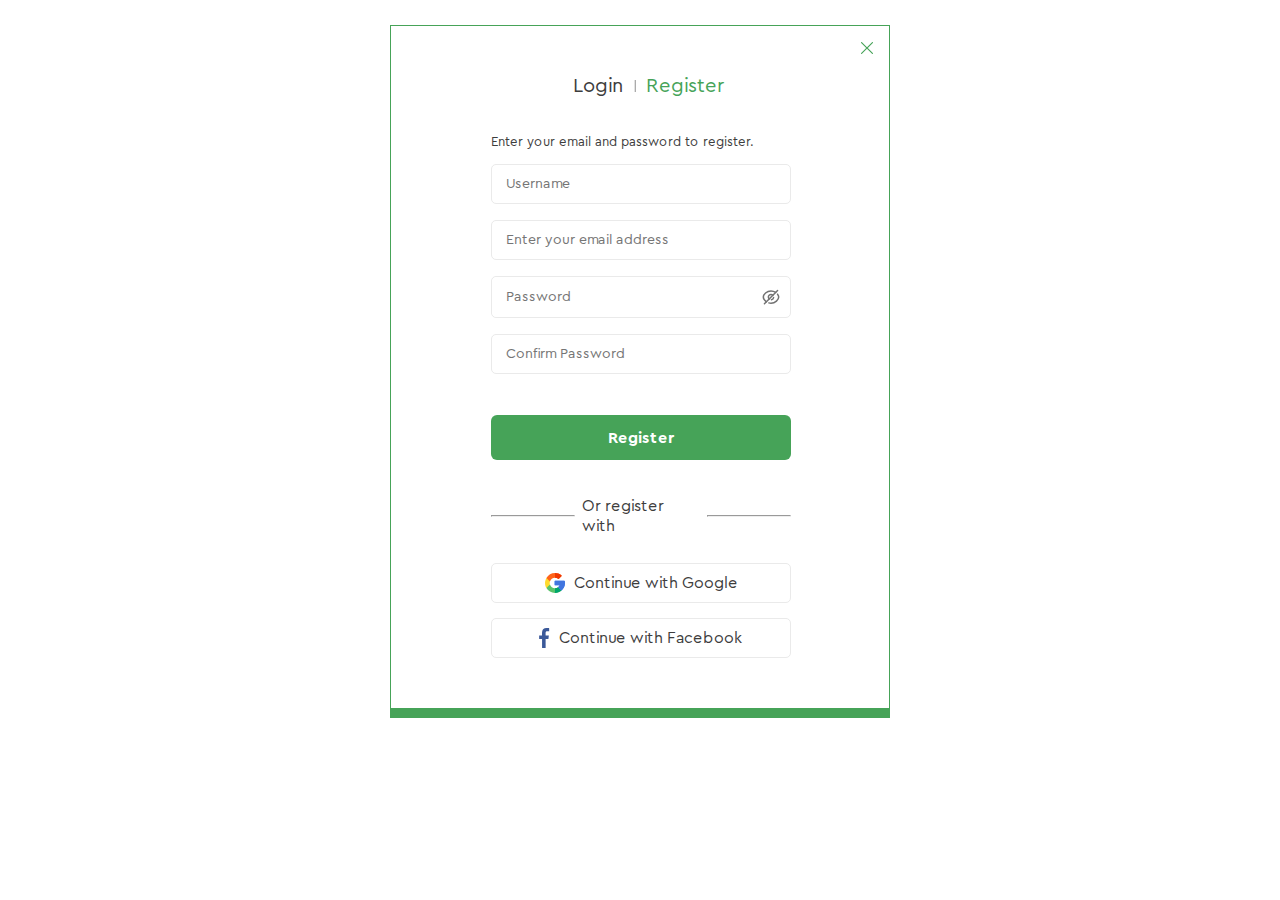
==== modal.html @ fc91214d "add modal" ====
<!DOCTYPE html>
<html lang="en">
  <head>
    <meta charset="UTF-8" />
    <meta name="viewport" content="width=device-width, initial-scale=1.0" />
    <title>modal</title>

    <link rel="stylesheet" href="./css/reset.css" />
    <link
      rel="stylesheet"
      href="https://fonts.googleapis.com/css2?family=Material+Symbols+Outlined:opsz,wght,FILL,GRAD@20..48,100..700,0..1,-50..200&icon_names=chevron_right"
    />

    <link rel="stylesheet" href="./fonts/fonts.css" />
    <link rel="stylesheet" href="./css/styles.css" />
  </head>
  <body>
    <section class="modal-section">
      <div class="modal">
        <button class="modal-close-btn" type="button">
          <svg
            width="12"
            height="12"
            viewBox="0 0 12 12"
            fill="none"
            xmlns="http://www.w3.org/2000/svg"
          >
            <path
              fill-rule="evenodd"
              clip-rule="evenodd"
              d="M0.170067 0.170067C0.396823 -0.056689 0.764467 -0.056689 0.991223 0.170067L6 5.17884L11.0088 0.170067C11.2355 -0.056689 11.6032 -0.056689 11.8299 0.170067C12.0567 0.396823 12.0567 0.764467 11.8299 0.991223L6.82116 6L11.8299 11.0088C12.0567 11.2355 12.0567 11.6032 11.8299 11.8299C11.6032 12.0567 11.2355 12.0567 11.0088 11.8299L6 6.82116L0.991223 11.8299C0.764467 12.0567 0.396823 12.0567 0.170067 11.8299C-0.056689 11.6032 -0.056689 11.2355 0.170067 11.0088L5.17884 6L0.170067 0.991223C-0.056689 0.764467 -0.056689 0.396823 0.170067 0.170067Z"
              fill="#46A358"
            />
          </svg>
        </button>
        <form class="modal-form">
          <div class="modal-title">
            <h3>Login</h3>
            <svg
              width="2"
              height="12"
              viewBox="0 0 2 12"
              fill="none"
              xmlns="http://www.w3.org/2000/svg"
            >
              <path d="M0.854 12H1.43V0.12H0.854V12Z" fill="#3D3D3D" />
            </svg>

            <h3 class="registr-link">Register</h3>
          </div>
          <p class="modal-text">Enter your email and password to register.</p>

          <input type="text" name="Username" placeholder="Username" />
          <input
            type="email"
            name="email"
            placeholder="Enter your email address"
          />
          <div class="password-wrap">
            <input type="password" name="password" placeholder="Password " />

            <svg
              width="18"
              height="16"
              viewBox="0 0 18 16"
              fill="none"
              xmlns="http://www.w3.org/2000/svg"
            >
              <path
                d="M4.35 12.7748C2.49166 11.5582 1.29166 9.72483 1.29166 8.1165C1.29166 5.38317 4.74166 2.03316 9 2.03316C10.7417 2.03316 12.3583 2.5915 13.6583 3.45816"
                stroke="currentColor"
                stroke-width="1.5"
                stroke-linecap="round"
                stroke-linejoin="round"
              />
              <path
                d="M15.5414 5.17516C16.2839 6.11683 16.7164 7.1585 16.7164 8.11683C16.7164 10.8502 13.2581 14.2002 8.99975 14.2002C8.24142 14.2002 7.50058 14.0918 6.80808 13.9002"
                stroke="currentColor"
                stroke-width="1.5"
                stroke-linecap="round"
                stroke-linejoin="round"
              />
              <path
                d="M7.13808 9.9725C6.64225 9.48167 6.36475 8.8125 6.36725 8.115C6.36392 6.66083 7.54058 5.47917 8.99558 5.47667C9.69558 5.475 10.3673 5.7525 10.8623 6.2475"
                stroke="currentColor"
                stroke-width="1.5"
                stroke-linecap="round"
                stroke-linejoin="round"
              />
              <path
                d="M11.5912 8.58258C11.3962 9.65925 10.5537 10.5034 9.47708 10.7009"
                stroke="currentColor"
                stroke-width="1.5"
                stroke-linecap="round"
                stroke-linejoin="round"
              />
              <path
                d="M15.5764 1.54158L2.43141 14.6866"
                stroke="currentColor"
                stroke-width="1.5"
                stroke-linecap="round"
                stroke-linejoin="round"
              />
            </svg>
          </div>

          <input
            type="password"
            name="password"
            placeholder="Confirm Password"
          />

          <button class="registr-btn" type="submit">Register</button>
          <div class="registr-text">
            <hr />
            <p>Or register with</p>
            <hr />
          </div>
          <a class="registr-with-link google" href="">
            <svg
              width="20"
              height="20"
              viewBox="0 0 20 20"
              fill="none"
              xmlns="http://www.w3.org/2000/svg"
            >
              <path
                d="M16.4336 17.6055C14.6992 19.0703 12.4492 20 9.99999 20C6.35545 20 3.1562 17.9922 1.42186 15.0625L2.07116 12.0695L4.9492 11.5352C5.61717 13.6914 7.63276 15.2734 9.99999 15.2734C11.1484 15.2734 12.2148 14.9102 13.0937 14.2656L15.8594 14.6875L16.4336 17.6055Z"
                fill="#59C36A"
              />
              <path
                d="M16.4336 17.6055L15.8594 14.6875L13.0937 14.2656C12.2148 14.9102 11.1484 15.2735 10 15.2735V20C12.4493 20 14.6992 19.0703 16.4336 17.6055Z"
                fill="#00A66C"
              />
              <path
                d="M4.72656 10C4.72656 10.539 4.8086 11.0546 4.94922 11.5352L1.42188 15.0625C0.542969 13.5859 0 11.8515 0 10C0 8.1484 0.542969 6.41406 1.42188 4.9375L4.25285 5.42473L4.94922 8.46484C4.8086 8.94527 4.72656 9.4609 4.72656 10Z"
                fill="#FFDA2D"
              />
              <path
                d="M20 10C20 13.0468 18.5899 15.7773 16.4336 17.6055L13.0938 14.2656C13.7734 13.7734 14.3477 13.1171 14.7227 12.3437H10C9.67184 12.3437 9.41406 12.0859 9.41406 11.7578V8.24219C9.41406 7.91402 9.67184 7.65625 10 7.65625H19.25C19.5312 7.65625 19.7773 7.85543 19.8242 8.13668C19.9414 8.74609 20 9.37887 20 10Z"
                fill="#4086F4"
              />
              <path
                d="M14.7227 12.3437C14.3477 13.1171 13.7734 13.7734 13.0938 14.2656L16.4336 17.6055C18.5899 15.7773 20 13.0469 20 10C20 9.37887 19.9414 8.74609 19.8242 8.13668C19.7773 7.85543 19.5312 7.65625 19.25 7.65625H10V12.3437H14.7227Z"
                fill="#4175DF"
              />
              <path
                d="M16.5976 2.79293C16.6094 2.95699 16.5391 3.10937 16.4336 3.22652L13.9258 5.72262C13.7266 5.93355 13.3985 5.95699 13.1641 5.78121C12.2382 5.08984 11.1484 4.72656 9.99999 4.72656C7.63276 4.72656 5.61717 6.30855 4.9492 8.46484L1.42186 4.9375C3.1562 2.00781 6.35546 0 9.99999 0C12.332 0 14.6055 0.859375 16.3867 2.35934C16.5156 2.46484 16.5859 2.62887 16.5976 2.79293Z"
                fill="#FF641A"
              />
              <path
                d="M13.1641 5.78121C13.3984 5.95703 13.7265 5.93355 13.9257 5.72262L16.4336 3.22652C16.5391 3.10938 16.6094 2.95703 16.5976 2.79293C16.5859 2.62883 16.5156 2.46484 16.3867 2.35934C14.6055 0.859375 12.332 0 10 0V4.72656C11.1484 4.72656 12.2382 5.08984 13.1641 5.78121Z"
                fill="#F03800"
              />
            </svg>

            Continue with Google</a
          >
          <a class="registr-with-link" href="">
            <svg
              width="11"
              height="20"
              viewBox="0 0 11 20"
              fill="none"
              xmlns="http://www.w3.org/2000/svg"
            >
              <path
                d="M8.33089 3.32083H10.1567V0.140833C9.84172 0.0975 8.75839 0 7.49673 0C1.72006 0 3.29172 6.54167 3.06172 7.5H0.155891V11.055H3.06089V20H6.62256V11.0558H9.41006L9.85256 7.50083H6.62173C6.77839 5.1475 5.98756 3.32083 8.33089 3.32083Z"
                fill="#3B5999"
              />
            </svg>

            Continue with Facebook</a
          >
        </form>
      </div>
    </section>
  </body>
</html>
---- fonts/fonts.css ----
@font-face {
  font-family: "Cera Pro";
  src: url("CeraPro-Bold.eot");
  src: local("Cera Pro Bold"), local("CeraPro-Bold"),
    url("../fonts/CeraPro-Bold.eot?#iefix") format("embedded-opentype"),
    url("../fonts/CeraPro-Bold.woff2") format("woff2"),
    url("../fonts/CeraPro-Bold.woff") format("woff"),
    url("../fonts/CeraPro-Bold.ttf") format("truetype");
  font-weight: bold;
  font-style: normal;
}

@font-face {
  font-family: "Cera Pro";
  src: url("CeraPro-Regular.eot");
  src: local("Cera Pro Regular"), local("CeraPro-Regular"),
    url("../fonts/CeraPro-Regular.eot?#iefix") format("embedded-opentype"),
    url("../fonts/CeraPro-Regular.woff2") format("woff2"),
    url("../fonts/CeraPro-Regular.woff") format("woff"),
    url("../fonts/CeraPro-Regular.ttf") format("truetype");
  font-weight: normal;
  font-style: normal;
}
---- css/styles.css ----
* {
  box-sizing: border-box;
}

body {
  /* max-width: 1200px; */
  width: 100%;
  margin: 25px auto 0;

  color: rgba(61, 61, 61, 1);
  font-family: Cera Pro;
  font-size: 16px;
  font-weight: 400;
  line-height: 20px;
}

a {
  text-decoration: none;
  color: rgba(61, 61, 61, 1);
}

header {
  width: 100%;
  border-bottom: 0.3px solid rgba(70, 163, 88, 0.5);
}

.wrap-header {
  width: 1200px;

  margin-left: auto;
  margin-right: auto;

  display: flex;
  justify-content: space-between;
}

.logo {
  width: 150px;
}

.site-nav {
  margin-top: 8px;
}

.nav-list {
  display: flex;
  gap: 50px;
}

.navigation {
  display: block;
  padding: 0 0 23px 0;
}

.currrent-page,
.navigation:hover,
.navigation:focus {
  border-bottom: 3px solid rgba(70, 163, 88, 1);

  font-size: 16px;
  font-weight: 700;
  line-height: 20px;
}

.wrap-icon {
  display: flex;
  gap: 30px;
  align-items: center;
}

header .icon-search svg {
  width: 20px;
  height: 20px;
  color: 3D3D3D;
}

header .icon-search:hover svg {
  color: rgba(70, 163, 88, 1);
  cursor: pointer;
}

header .icon-cart {
  position: relative;
}

header .icon-cart .cart {
  width: 24px;
  height: 24px;
  color: 3D3D3D;
}

header .icon-cart:hover .cart {
  color: rgba(70, 163, 88, 1);
  cursor: pointer;
}

.elipse {
  min-width: 16px;
  min-height: 16px;
  padding: 1px;
  background: rgba(70, 163, 88, 1);
  border: 2px solid rgba(255, 255, 255, 1);
  border-radius: 50%;

  display: flex;
  align-items: center;
  justify-content: center;

  position: absolute;
  top: -3px;
  left: 13px;
}

.elipse p {
  font-size: 10px;
  font-weight: 500;
  line-height: 12px;
  color: rgba(255, 255, 255, 1);
}

.site-nav-width {
  width: 80px;
  position: relative;
}

.wrap-second-menu {
  display: none;
  width: 100%;
  min-width: 188px;
  padding-top: 20px;
  position: absolute;
  top: 37px;
  left: -50px;
}

.navigation:hover .wrap-second-menu {
  display: block;
}

.nav-additional-menu {
  display: flex;
  flex-direction: column;
}

.additional-menu {
  width: 100%;

  height: 35px;
  color: rgba(61, 61, 61, 1);
  background: rgba(237, 246, 238, 1);
}

.additional-menu-link {
  display: block;
  width: 100%;
  padding: 7px 0px 8px 14px;

  font-size: 16px;
  font-weight: 400;
  line-height: 20px;
}

.additional-menu-link:hover {
  background: rgba(26, 113, 42, 1);
  color: rgba(255, 255, 255, 1);

  font-size: 16px;
  font-weight: 700;
  line-height: 20px;
}

.wrap-third-menu {
  display: none;
  width: 100%;
  min-width: 178px;
  position: absolute;
  left: 188px;
  top: 20px;
  padding-left: 5px;
}

.additional-menu:hover > .wrap-third-menu {
  display: block;
}

.last-item {
  display: flex;
  align-items: center;
  gap: 90px;
}

.material-symbols-outlined {
  padding: 0;
  margin: 0;
}

button {
  min-width: 100px;
  height: 35px;
  padding: 0;
  display: flex;
  justify-content: center;
  align-items: center;

  font-family: Cera Pro;
  font-weight: 500;
  line-height: 20px;

  background: rgba(70, 163, 88, 1);
  border: 1px solid transparent;
  border-radius: 6px;
  color: rgba(255, 255, 255, 1);
  cursor: pointer;
}

button:hover {
  color: rgba(70, 163, 88, 1);
  background: rgba(255, 255, 255, 1);
  border: 1px solid rgba(70, 163, 88, 1);
  border-radius: 6px;
}

button .logout {
  color: rgba(255, 255, 255, 1);
  margin-right: 4px;
}

button:hover .logout {
  color: rgba(70, 163, 88, 1);
}

section {
  width: 100%;
}

.hero-welcome {
  font-size: 14px;
  font-weight: 500;
  line-height: 16px;
  letter-spacing: 0.1em;
  text-transform: uppercase;
}

h1 {
  margin-top: 7px;

  font-size: 70px;
  font-weight: 900;
  line-height: 70px;
  text-transform: uppercase;
}

.hero-span {
  color: rgba(70, 163, 88, 1);
}

.hero-text {
  font-size: 14px;
  line-height: 24px;

  margin: 5px 0px 44px 3px;
}

.section-hero {
  background: linear-gradient(
    97.77deg,
    rgba(245, 245, 245, 0.5) -23.46%,
    rgba(245, 245, 245, 0.5) 107.51%
  );
}

.wrap-hero {
  width: 1200px;
  display: flex;
  justify-content: space-between;
  margin: 12px auto 46px auto;
}

.hero {
  padding: 68px 93px 85px 40px;
}

.button-link {
  display: inline-block;
  font-weight: 700;
  color: rgba(255, 255, 255, 1);
  background-color: rgba(70, 163, 88, 1);
  border: 1px solid transparent;
  border-radius: 6px;
  padding: 10px 26px;
}

.button-link:hover {
  background: rgba(255, 255, 255, 1);
  color: rgba(70, 163, 88, 1);
  border: 1px solid rgba(70, 163, 88, 1);
  border-radius: 6px;
}

.wrap-products {
  width: 1200px;
  display: block;
  margin: 0 auto 94px auto;
}

.wrap-section {
  display: flex;
  margin-bottom: 90px;
}

aside {
  width: 310px;
  height: 774px;
  padding: 14px 24px 0px 18px;
  margin-left: 29px;
  background: rgba(251, 251, 251, 1);
}

.aside-title {
  font-size: 18px;
  font-weight: bold;
  line-height: 16px;
}

.aside-list {
  margin: 0;
  padding: 7px 12px;
}

.aside-link {
  font-size: 15px;
  line-height: 40px;
}

.current-categories,
.aside-link:hover,
.aside-link:focus {
  font-weight: bold;
  color: rgba(70, 163, 88, 1);
}

.aside-salebunner {
  display: block;
  width: 370px;
  height: 470px;
}

.sale-bunner {
  width: 370px;
  height: 470px;
}

.container-product {
  width: 100%;
  margin-left: 50px;
}
.nav-product {
  display: flex;
  flex-wrap: nowrap;
  justify-content: space-between;
  min-height: 23px;
  margin-bottom: 31px;
}

.nav-items {
  display: flex;
  gap: 40px;
}

.nav_link {
  font-size: 15px;
  line-height: 16px;
  margin-right: 40px;
}

.current-nav,
.nav-link:hover,
.nav-link:focus {
  font-weight: bold;
  color: rgba(70, 163, 88, 1);

  border-bottom: 2px solid rgba(70, 163, 88, 1);
}

.site-item-width {
  min-width: 95px;
}

.option-sort {
  display: flex;
  align-items: center;
}

.text-sort {
  font-size: 15px;
  line-height: 16px;
  margin: 0 8px 0 0;
}

select {
  border: none;
  font-family: Cera Pro;
  font-size: 15px;
  font-weight: 400;
  line-height: 16px;
  color: rgba(61, 61, 61, 1);
}

option {
  font-family: Cera Pro;
  font-size: 15px;
  font-weight: 400;
  line-height: 16px;
  color: rgba(61, 61, 61, 1);
}

.item-list {
  display: flex;
  flex-wrap: wrap;
  justify-content: space-between;
}

.item-card {
  width: 258px;
  height: 350px;

  border-top: 1px solid rgba(70, 163, 88, 1);
  border-color: transparent;
}

.item-card:hover {
  border-top: 1px solid rgba(70, 163, 88, 1);
}

.item-card:not(:nth-last-child(-n + 3)) {
  margin-bottom: 70px;
}

.img-card {
  width: 258px;
  height: 300px;
  text-align: center;
  background: rgba(251, 251, 251, 1);

  position: relative;
}

.product-link {
  background: rgba(251, 251, 251, 1);
}

.hover-menu {
  display: none;
}

.hover-item {
  display: flex;
  align-items: center;
  justify-content: center;
  background: rgba(255, 255, 255, 1);
  width: 35px;
  height: 35px;
  border-radius: 4px;
}

.hover-item svg {
  width: 22px;
  height: 21px;
  color: 3D3D3D;
}

.hover-item:hover svg {
  color: rgba(70, 163, 88, 1);
  cursor: pointer;
}

.item-card:hover .hover-menu {
  display: flex;
  gap: 10px;
  padding: 0;
  position: absolute;
  bottom: 34px;
  left: 67px;
}

.item-name {
  line-height: 16px;
  margin: 12px 0 0 0;
}

.item-prise {
  font-size: 18px;
  font-weight: bold;
  line-height: 16px;
  color: rgba(70, 163, 88, 1);
  margin: 6px 0 0 0;
}

.prise-wrap {
  display: flex;
  gap: 16px;
}

.sale-prise {
  font-size: 18px;
  line-height: 16px;
  margin: 6px 0 0 0;

  color: rgba(165, 165, 165, 1);
}

.sale-flag {
  display: block;
  width: 80px;
  height: 30px;
  padding: 7px 8px;
  margin-top: 0;
  background: rgba(70, 163, 88, 1);

  color: rgba(255, 255, 255, 1);

  font-weight: 500;
  line-height: 16px;

  position: absolute;
  top: 14px;
}

.wrap-pages {
  display: flex;
  justify-content: end;
}

.pages {
  display: flex;
  flex-wrap: nowrap;
  gap: 10px;
}

.pages-number {
  border: 1px solid rgba(229, 229, 229, 1);
  border-radius: 4px;
}

.current-pages {
  background: rgba(70, 163, 88, 1);
  border: 1px solid transparent;

  cursor: pointer;
}

.pages-number:hover {
  border: 1px solid rgba(70, 163, 88, 1);
  color: (229, 229, 229, 1);

  cursor: pointer;
}

.pages-link {
  display: flex;
  justify-content: center;
  align-items: center;
  color: rgba(61, 61, 61, 1);

  width: 35px;
  height: 35px;
}

.current-link {
  color: rgba(255, 255, 255, 1);
  font-size: 18px;
  font-weight: 700;
  line-height: 16px;
}
.pages-link:hover {
  font-size: 18px;
  font-weight: 700;
  line-height: 16px;
}

.pages-link:focus {
  color: rgba(255, 255, 255, 1);
  font-size: 18px;
  font-weight: 700;
  line-height: 16px;
  background: rgba(70, 163, 88, 1);
  padding: 9px 12px;
  border-radius: 4px;
}

.wrap-blog {
  width: 1200px;
  display: block;
  margin: 0 auto 100px auto;
}

.feature-list {
  display: flex;
  flex-wrap: nowrap;
  justify-content: space-between;
  gap: 28px;
  margin-bottom: 138px;
}

.feature-item {
  display: flex;
  width: 100%;
  max-width: 586px;
}

.feature-img {
  margin-bottom: 10px;
}

.feature-info {
  padding: 35px 35px 35px 0;
  margin-top: 52px;

  display: flex;
  flex-direction: column;
  align-items: end;
  background: rgba(251, 251, 251, 1);
}

.feature-header {
  margin-bottom: 9px;

  font-size: 18px;
  font-weight: 900;
  line-height: 24px;
  text-align: right;
  color: rgba(61, 61, 61, 1);
}

.feature-text {
  text-align: right;
  font-size: 14px;
  font-weight: 400;
  line-height: 24px;
  color: rgba(114, 114, 114, 1);

  margin-bottom: 25px;
}

.feature-button {
  padding: 10px 28px;
  min-width: 140px;
  min-height: 40px;
  gap: 2px;
}

.main-arrow {
  padding: 4px;
}

.main-arrow svg {
  width: 18px;
  height: 18px;
  vertical-align: middle;
}

h2 {
  text-align: center;
  font-size: 30px;
  font-weight: 700;
  line-height: 16px;
  margin-bottom: 15px;
}

.blog-header {
  font-size: 14px;
  font-weight: 400;
  line-height: 24px;
  text-align: center;
  margin-bottom: 35px;
}

.container {
  display: flex;
  flex-wrap: nowrap;
  justify-content: space-between;
  gap: 42px;
}

.blog-article {
  height: 362px;
  background: rgba(251, 251, 251, 1);
}

.blog-container {
  padding: 9px 12px 12px 15px;
}

.post-time {
  font-size: 14px;
  font-weight: bold;
  line-height: 16px;
  text-align: left;
  margin-bottom: 4px;

  color: rgba(70, 163, 88, 1);
}

.blog-text {
  line-height: 22px;
  text-align: left;
  margin-bottom: 9px;
}

.blog-title {
  font-size: 20px;
  font-weight: 700;
  line-height: 26px;

  margin-bottom: 4px;
}

.blog-link {
  display: flex;
  font-size: 14px;
  font-weight: bold;
  line-height: 16px;
}

.blog-link:hover,
.blog-link:focus {
  color: rgba(70, 163, 88, 1);
}

.blog-link .span-arrow {
  display: flex;
  width: 16px;
  height: 16px;
  padding: 4px 3px 3px;
  margin-left: 3px;
  margin-top: 1px;
}
.section-benefits {
  background: rgba(251, 251, 251, 1);
}

.wrap-benefits {
  width: 1200px;
  margin-left: auto;
  margin-right: auto;
  padding: 25px;
  display: flex;
  gap: 30px;
  margin-bottom: 24px;
}

/* .benefits {
  display: flex;
  gap: 30px;
  margin-bottom: 24px;
} */

.benefits-list {
  display: flex;
}

.benefits-img {
  margin-bottom: 15px;
}

.benefits h4 {
  font-size: 17px;
  font-weight: 700;
  line-height: 16px;
  margin-bottom: 10px;
}

.benefits-text {
  font-size: 14px;
  font-weight: 400;
  line-height: 22px;
}

.benefits-item {
  padding: 0 30px;
  border-right: 1px solid rgba(70, 163, 88, 0.1);
}

.benefits-item:first-child {
  padding-left: 0px;
}

.benefits-item:last-child {
  border-right: 1px solid transparent;
}

.form-email {
  width: 354px;
}

.form-email form {
  font-size: 18px;
  font-weight: 700;
  line-height: 16px;
}

.form-email p {
  text-align: justify;
  color: rgba(114, 114, 114, 1);

  font-size: 13px;
  line-height: 22px;
}

.benefits-label {
  display: inline-block;
  margin-bottom: 25px;
}

.input-wrap {
  display: flex;
  margin-bottom: 18px;
}

.benefits input {
  width: 270px;
  height: 40px;
  padding: 12px;
  background: rgba(255, 255, 255, 1);
  border-top-left-radius: 6px;
  border-bottom-left-radius: 6px;
  border: 1px solid transparent;

  color: rgba(172, 172, 172, 1);

  font-size: 14px;
  line-height: 16px;
}

.input-btn {
  border-top-left-radius: 0;
  border-bottom-left-radius: 0;
  min-height: 40px;
}

.input-btn:hover,
.input-btn:focus {
  border-top-left-radius: 0;
  border-bottom-left-radius: 0;
}

.section-address {
  background: linear-gradient(90deg, #edf6ef 0%, #52c368 100%);
}

.wrap-address {
  margin-left: auto;
  margin-right: auto;
  width: 1200px;
  display: flex;
  align-items: center;
  justify-content: space-between;
  padding: 27px 23px;
}

.address-img {
  margin-right: 10px;
}

.address-box {
  display: flex;
}

footer {
  width: 100%;
  background: rgba(251, 251, 251, 1);
  border-bottom: 1px solid rgba(70, 163, 88, 0.2);
}

.footer-copyright {
  background: transparent;
  border-bottom: none;
}

.wrap-footer {
  width: 1200px;
  margin-left: auto;
  margin-right: auto;

  display: flex;
  padding: 33px 155px 27px 25px;
  justify-content: space-between;
  margin-bottom: 6px;
}

.wrapper-footer {
  display: flex;
  padding: 33px 155px 27px 25px;
  justify-content: space-between;
  /* border-bottom: 1px solid rgba(70, 163, 88, 0.2); */
  margin-bottom: 6px;
}

footer h4 {
  font-size: 18px;
  font-weight: 700;
  line-height: 16px;

  margin-bottom: 8px;
}

.footer-item {
  font-size: 14px;
  line-height: 30px;
}

.social {
  display: flex;
  gap: 10px;
  margin-bottom: 33px;
}

.header-social {
  margin-bottom: 20px;
}

.header-pay {
  margin-bottom: 13px;
}

.social-item {
  border-radius: 4px;
  border: 1px solid rgba(70, 163, 88, 0.2);
}

.social-item:hover {
  border: 1px solid rgba(70, 163, 88, 1);
}

.social-link {
  display: flex;
  justify-content: center;
  align-items: center;

  width: 30px;
  height: 30px;
}

.copyright {
  text-align: center;
  padding-top: 7px;
  padding-bottom: 13px;
}

.social-link svg {
  color: #46a358;
}

.social-link:hover svg {
  color: rgba(26, 113, 42, 1);
}

.modal-section {
  width: 100%;
  background: rgba(255, 255, 255, 1);
}

.modal {
  margin: 0 auto;
  width: 500px;
  padding: 13px;

  border: 1px solid rgba(70, 163, 88, 1);
  border-bottom: 10px solid rgba(70, 163, 88, 1);
}

.modal-close-btn {
  min-width: 18px;
  height: 18px;
  background: none;
  margin-left: auto;
}

.modal-form {
  padding: 21px 69px 37px 87px;
  display: flex;
  flex-wrap: wrap;
}

.modal-form h3 {
  font-size: 20px;
  font-weight: 500;
  line-height: 16px;
}

.registr-link {
  color: rgba(70, 163, 88, 1);
}

.modal-title {
  display: flex;
  gap: 10px;
  align-items: center;
  margin-left: auto;
  margin-right: auto;
  margin-bottom: 40px;
}

.modal-text {
  font-size: 13px;
  line-height: 16px;
  margin-bottom: 14px;
}

.modal input {
  width: 300px;
  height: 40px;
  margin-bottom: 16px;
  padding: 12px 14px;

  border: 1px solid rgba(234, 234, 234, 1);
  border-radius: 5px;

  font-family: Cera Pro;
  font-size: 14px;
  font-weight: 400;
  line-height: 16px;
  color: rgba(165, 165, 165, 1);
}

.password-wrap {
  display: flex;
  align-items: center;

  border: 1px solid rgba(234, 234, 234, 1);
  border-radius: 5px;

  margin-bottom: 16px;
}

.password-wrap svg {
  margin: 10px;
  cursor: pointer;
  color: #727272;
}

.password-wrap:hover svg {
  color: rgba(70, 163, 88, 1);
}

.password-wrap input {
  width: 260px;
  border: none;
  margin-bottom: 0px;
}

.registr-btn {
  min-width: 300px;
  min-height: 45px;

  margin-top: 25px;
  margin-bottom: 36px;

  font-size: 16px;
  font-weight: 700;
  line-height: 16px;
}

.registr-text {
  width: 300px;
  min-height: 16px;

  display: flex;
  align-items: center;
  justify-content: center;
  flex-wrap: nowrap;
  gap: 7px;

  margin-bottom: 27px;
}

.registr-text hr {
  width: 84px;

  color: rgba(234, 234, 234, 1);
}

.registr-with-link {
  display: flex;
  min-width: 300px;
  min-height: 40px;
  align-items: center;
  gap: 9px;
  justify-content: center;

  border: 1px solid rgba(234, 234, 234, 1);
  border-radius: 5px;
}

.google {
  margin-bottom: 15px;
}

.registr-with-link:hover {
  border: 1px solid rgba(70, 163, 88, 1);
}
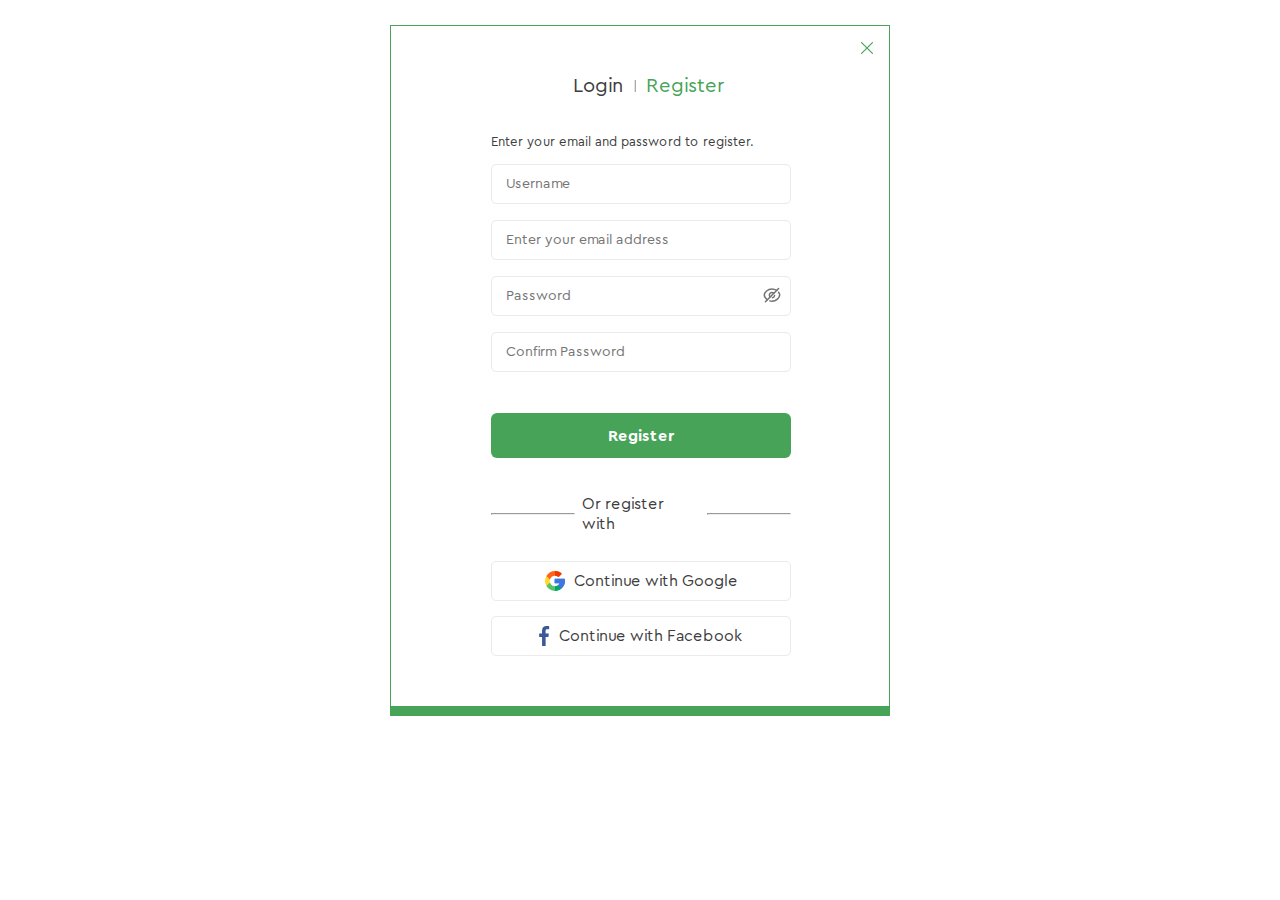
==== commit 62dd4103: "fixed modal input with avg" ====
--- a/modal.html
+++ b/modal.html
@@ -56,10 +56,12 @@
             name="email"
             placeholder="Enter your email address"
           />
+
           <div class="password-wrap">
             <input type="password" name="password" placeholder="Password " />
 
             <svg
+              class="hide-svg"
               width="18"
               height="16"
               viewBox="0 0 18 16"
--- a/css/styles.css
+++ b/css/styles.css
@@ -3,7 +3,6 @@
 }
 
 body {
-  /* max-width: 1200px; */
   width: 100%;
   margin: 25px auto 0;
 
@@ -50,6 +49,7 @@
 .navigation {
   display: block;
   padding: 0 0 23px 0;
+  transition: all 0.5s;
 }
 
 .currrent-page,
@@ -72,6 +72,7 @@
   width: 20px;
   height: 20px;
   color: 3D3D3D;
+  transition: all 0.5s;
 }
 
 header .icon-search:hover svg {
@@ -87,6 +88,7 @@
   width: 24px;
   height: 24px;
   color: 3D3D3D;
+  transition: all 0.5s;
 }
 
 header .icon-cart:hover .cart {
@@ -158,6 +160,8 @@
   font-size: 16px;
   font-weight: 400;
   line-height: 20px;
+
+  transition: all 0.5s;
 }
 
 .additional-menu-link:hover {
@@ -211,9 +215,12 @@
   border-radius: 6px;
   color: rgba(255, 255, 255, 1);
   cursor: pointer;
-}
-
-button:hover {
+
+  transition: all 0.5s;
+}
+
+button:hover,
+button:focus {
   color: rgba(70, 163, 88, 1);
   background: rgba(255, 255, 255, 1);
   border: 1px solid rgba(70, 163, 88, 1);
@@ -223,6 +230,7 @@
 button .logout {
   color: rgba(255, 255, 255, 1);
   margin-right: 4px;
+  transition: all 0.5s;
 }
 
 button:hover .logout {
@@ -288,6 +296,7 @@
   border: 1px solid transparent;
   border-radius: 6px;
   padding: 10px 26px;
+  transition: all 0.5s;
 }
 
 .button-link:hover {
@@ -330,6 +339,7 @@
 .aside-link {
   font-size: 15px;
   line-height: 40px;
+  transition: all 0.5s;
 }
 
 .current-categories,
@@ -367,10 +377,14 @@
   gap: 40px;
 }
 
-.nav_link {
+.nav-items > li {
+  margin-right: 40px;
+}
+
+.nav-link {
   font-size: 15px;
   line-height: 16px;
-  margin-right: 40px;
+  transition: all 0.5s;
 }
 
 .current-nav,
@@ -426,6 +440,8 @@
 
   border-top: 1px solid rgba(70, 163, 88, 1);
   border-color: transparent;
+
+  transition: all 0.5s;
 }
 
 .item-card:hover {
@@ -451,6 +467,7 @@
 
 .hover-menu {
   display: none;
+  transition: all 0.5s;
 }
 
 .hover-item {
@@ -467,6 +484,8 @@
   width: 22px;
   height: 21px;
   color: 3D3D3D;
+
+  transition: all 0.5s;
 }
 
 .hover-item:hover svg {
@@ -564,6 +583,8 @@
 
   width: 35px;
   height: 35px;
+
+  transition: all 0.5s;
 }
 
 .current-link {
@@ -705,6 +726,12 @@
   line-height: 22px;
   text-align: left;
   margin-bottom: 9px;
+
+  display: -webkit-box;
+  -webkit-line-clamp: 2;
+  -webkit-box-orient: vertical;
+  overflow: hidden;
+  text-overflow: ellipsis;
 }
 
 .blog-title {
@@ -720,6 +747,8 @@
   font-size: 14px;
   font-weight: bold;
   line-height: 16px;
+
+  transition: all 0.5s;
 }
 
 .blog-link:hover,
@@ -749,21 +778,16 @@
   margin-bottom: 24px;
 }
 
-/* .benefits {
-  display: flex;
-  gap: 30px;
-  margin-bottom: 24px;
-} */
-
 .benefits-list {
   display: flex;
 }
 
 .benefits-img {
   margin-bottom: 15px;
-}
-
-.benefits h4 {
+  min-height: 96px;
+}
+
+.benefits-list h4 {
   font-size: 17px;
   font-weight: 700;
   line-height: 16px;
@@ -815,9 +839,10 @@
 .input-wrap {
   display: flex;
   margin-bottom: 18px;
-}
-
-.benefits input {
+  box-shadow: 0px 0px 20px 0px rgba(0, 0, 0, 0.06);
+}
+
+.input-wrap input {
   width: 270px;
   height: 40px;
   padding: 12px;
@@ -826,7 +851,7 @@
   border-bottom-left-radius: 6px;
   border: 1px solid transparent;
 
-  color: rgba(172, 172, 172, 1);
+  /* color: rgba(172, 172, 172, 1); */
 
   font-size: 14px;
   line-height: 16px;
@@ -926,6 +951,8 @@
 .social-item {
   border-radius: 4px;
   border: 1px solid rgba(70, 163, 88, 0.2);
+
+  transition: all 0.5s;
 }
 
 .social-item:hover {
@@ -949,6 +976,8 @@
 
 .social-link svg {
   color: #46a358;
+
+  transition: all 0.5s;
 }
 
 .social-link:hover svg {
@@ -1021,32 +1050,32 @@
   font-weight: 400;
   line-height: 16px;
   color: rgba(165, 165, 165, 1);
+
+  transition: all 0.5s;
+}
+
+.modal input:focus {
+  border: 1px solid rgba(70, 163, 88, 1);
 }
 
 .password-wrap {
-  display: flex;
-  align-items: center;
-
-  border: 1px solid rgba(234, 234, 234, 1);
-  border-radius: 5px;
-
-  margin-bottom: 16px;
+  position: relative;
 }
 
 .password-wrap svg {
   margin: 10px;
   cursor: pointer;
   color: #727272;
-}
-
-.password-wrap:hover svg {
-  color: rgba(70, 163, 88, 1);
-}
-
-.password-wrap input {
-  width: 260px;
-  border: none;
-  margin-bottom: 0px;
+
+  position: absolute;
+  right: 0px;
+  bottom: 19px;
+
+  transition: all 0.5s;
+}
+
+.password-wrap svg:hover {
+  color: rgba(70, 163, 88, 1);
 }
 
 .registr-btn {
@@ -1096,6 +1125,11 @@
   margin-bottom: 15px;
 }
 
-.registr-with-link:hover {
+.registr-with-link {
+  transition: all 0.5s;
+}
+
+.registr-with-link:hover,
+.registr-with-link:focus {
   border: 1px solid rgba(70, 163, 88, 1);
 }
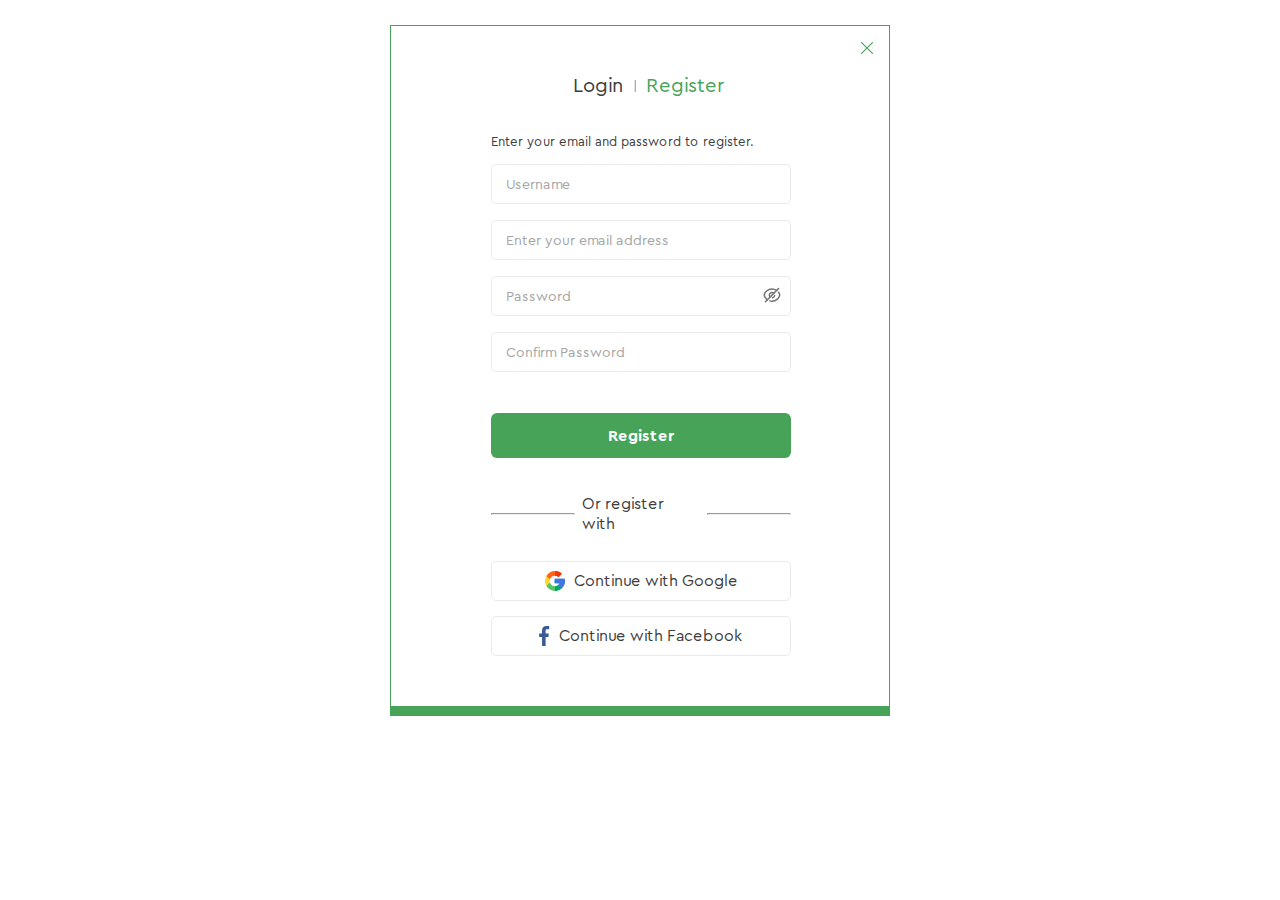
==== commit 21a42526: "add caret-color" ====
--- a/modal.html
+++ b/modal.html
@@ -58,7 +58,12 @@
           />
 
           <div class="password-wrap">
-            <input type="password" name="password" placeholder="Password " />
+            <input
+              class="password-input"
+              type="password"
+              name="password"
+              placeholder="Password "
+            />
 
             <svg
               class="hide-svg"
--- a/css/styles.css
+++ b/css/styles.css
@@ -851,8 +851,11 @@
   border-bottom-left-radius: 6px;
   border: 1px solid transparent;
 
-  /* color: rgba(172, 172, 172, 1); */
-
+  caret-color: rgba(70, 163, 88, 1);
+}
+
+.input-wrap input::placeholder {
+  color: rgba(172, 172, 172, 1);
   font-size: 14px;
   line-height: 16px;
 }
@@ -1045,17 +1048,25 @@
   border: 1px solid rgba(234, 234, 234, 1);
   border-radius: 5px;
 
+  transition: all 0.5s;
+
+  caret-color: rgba(70, 163, 88, 1);
+}
+
+.modal input::placeholder {
   font-family: Cera Pro;
   font-size: 14px;
   font-weight: 400;
   line-height: 16px;
   color: rgba(165, 165, 165, 1);
-
-  transition: all 0.5s;
 }
 
 .modal input:focus {
   border: 1px solid rgba(70, 163, 88, 1);
+}
+
+.modal .password-input {
+  padding-right: 38px;
 }
 
 .password-wrap {
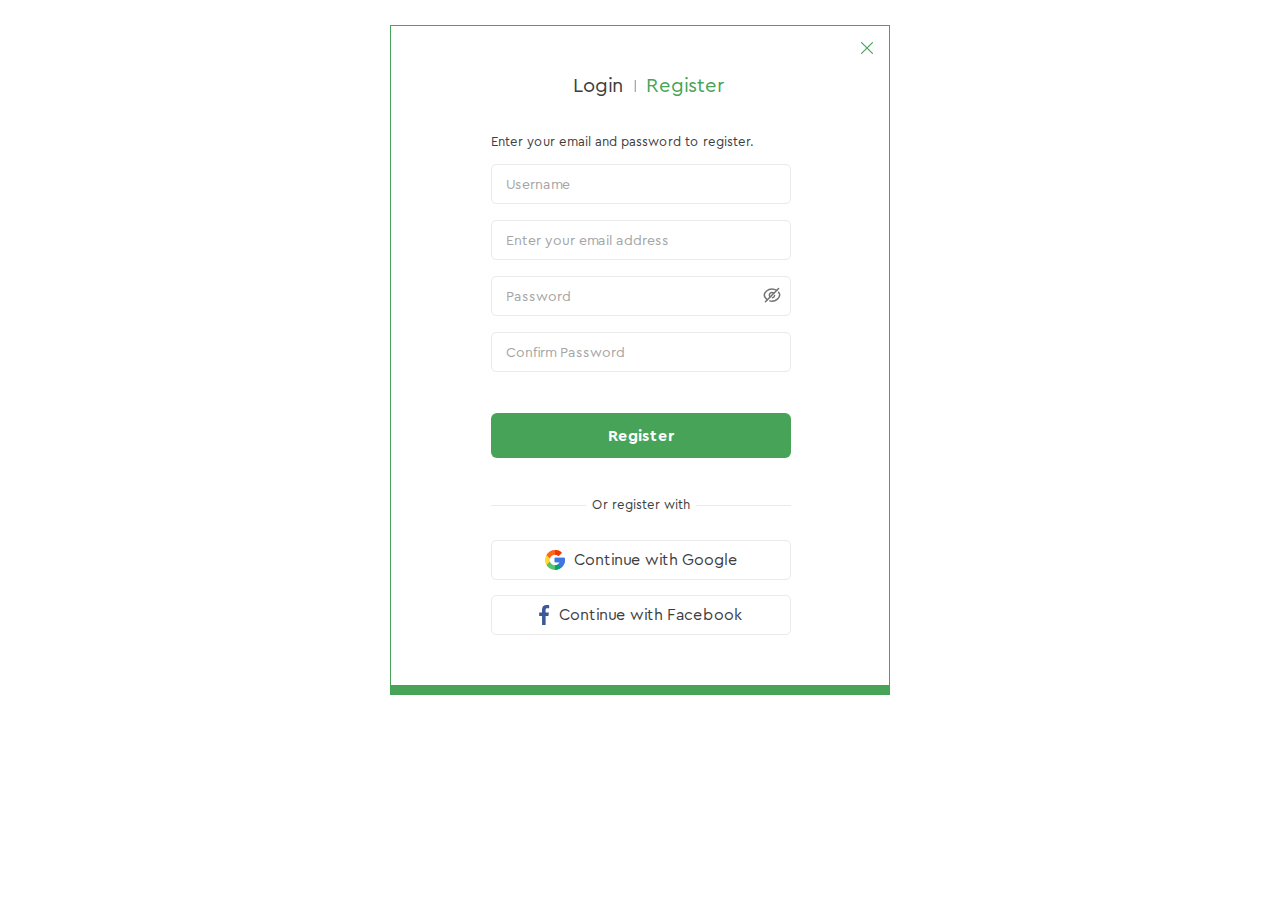
==== commit c3ed2df7: "correct registr-text" ====
--- a/modal.html
+++ b/modal.html
@@ -118,10 +118,9 @@
           />
 
           <button class="registr-btn" type="submit">Register</button>
-          <div class="registr-text">
-            <hr />
-            <p>Or register with</p>
-            <hr />
+
+          <div class="registr-box">
+            <span class="registr-text">Or register with</span>
           </div>
           <a class="registr-with-link google" href="">
             <svg
--- a/css/styles.css
+++ b/css/styles.css
@@ -1101,23 +1101,21 @@
   line-height: 16px;
 }
 
+.registr-box {
+  min-width: 300px;
+  height: 12px;
+  text-align: center;
+  margin-bottom: 34px;
+
+  border-bottom: 1px solid rgba(234, 234, 234, 1);
+}
+
 .registr-text {
-  width: 300px;
-  min-height: 16px;
-
-  display: flex;
-  align-items: center;
-  justify-content: center;
-  flex-wrap: nowrap;
-  gap: 7px;
-
-  margin-bottom: 27px;
-}
-
-.registr-text hr {
-  width: 84px;
-
-  color: rgba(234, 234, 234, 1);
+  padding: 0px 6px;
+  background: rgba(255, 255, 255, 1);
+
+  font-size: 13px;
+  line-height: 16px;
 }
 
 .registr-with-link {
